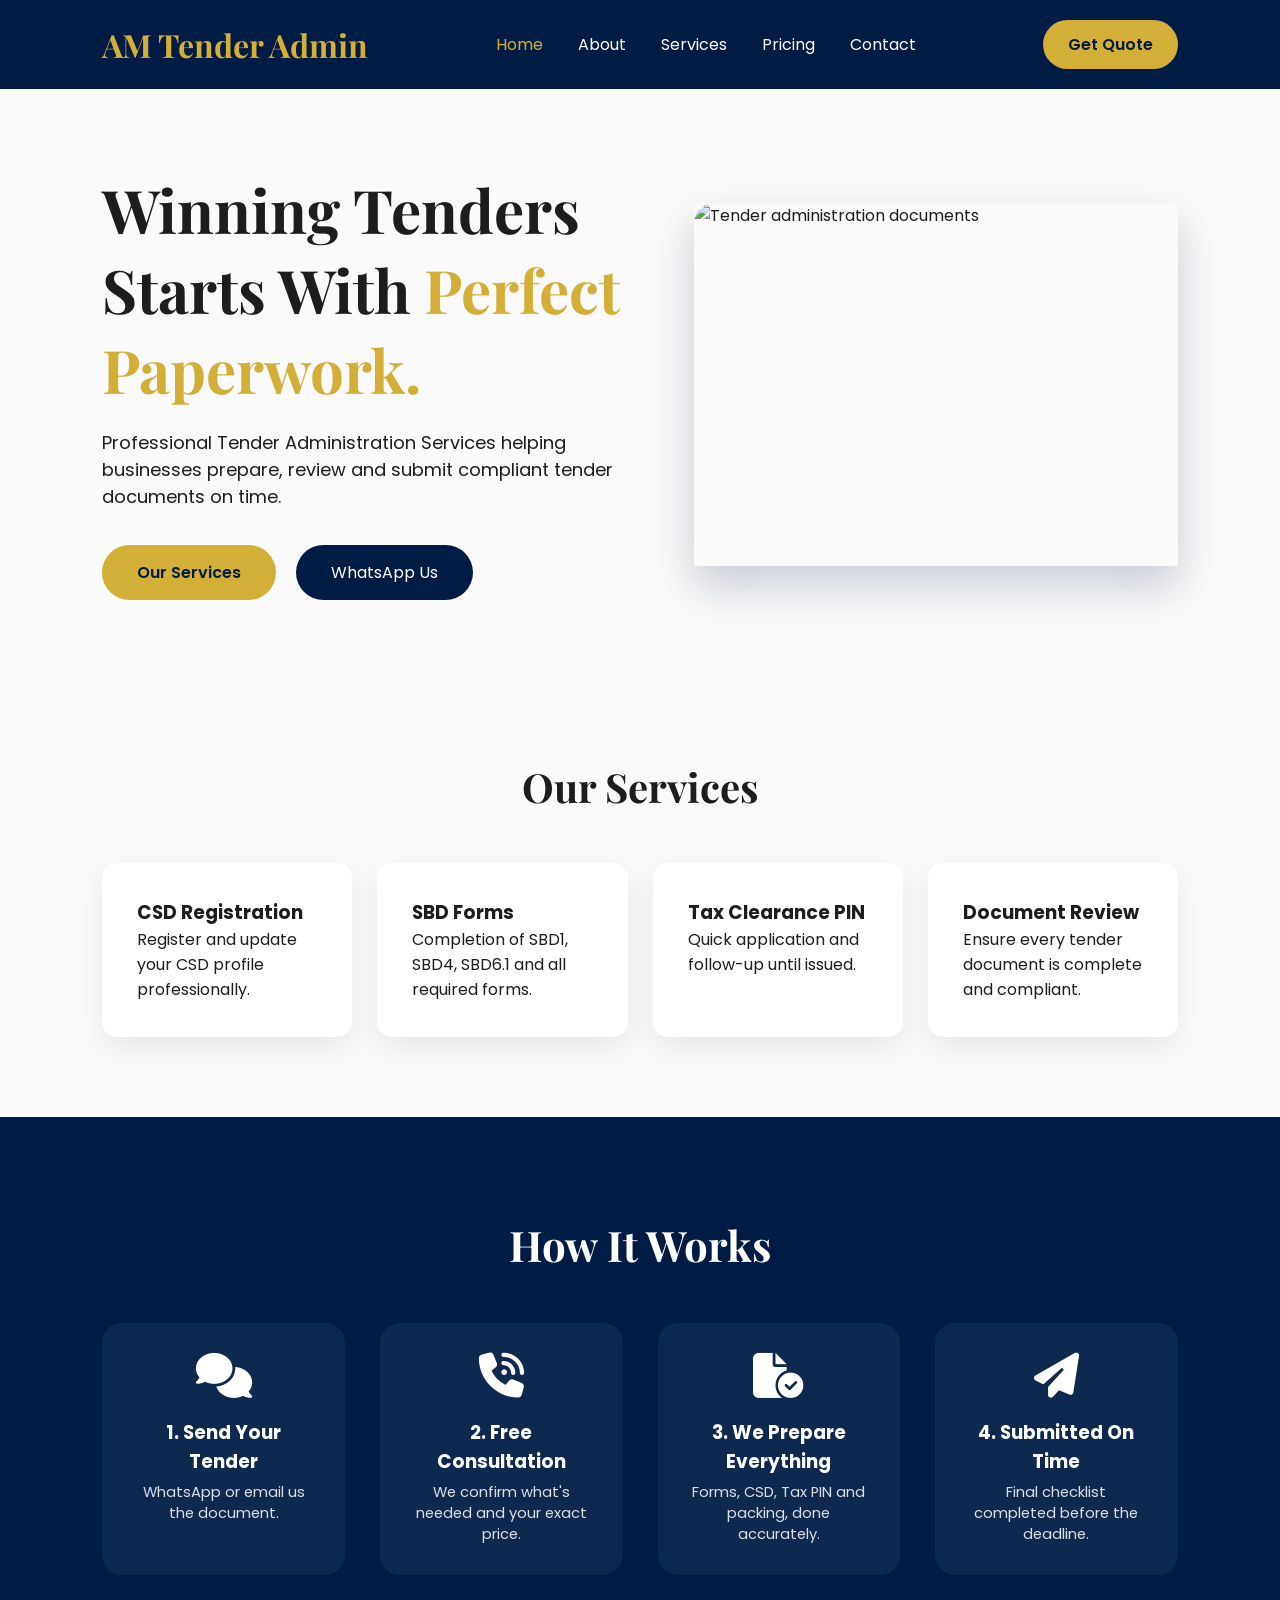
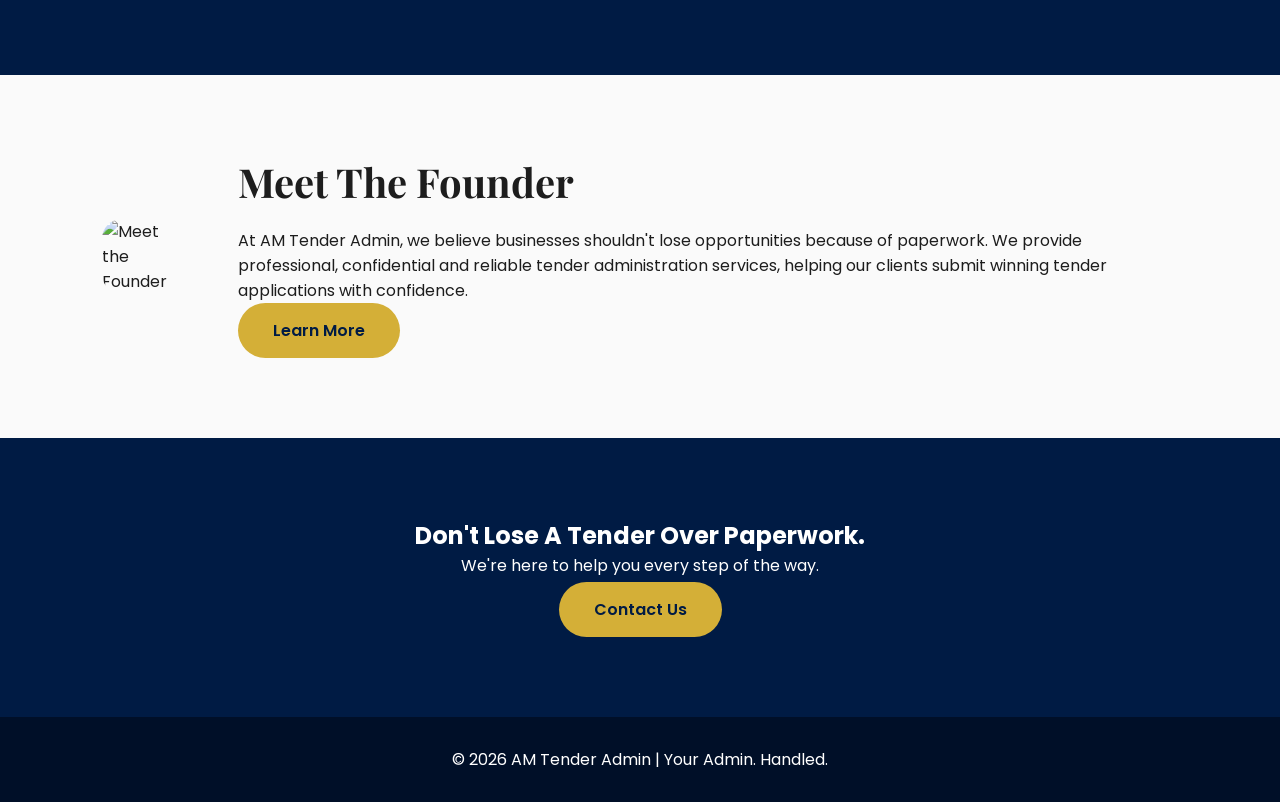
==== index.html @ c100ef35 "Add project files." ====
<!DOCTYPE html>
<html lang="en">
<head>

    <meta charset="UTF-8">
    <meta name="viewport" content="width=device-width, initial-scale=1.0">

    <title>AM Tender Admin</title>

    <meta name="description" content="Professional tender administration in South Africa: CSD registration, SBD forms, Tax Clearance PIN, document review and full tender submission.">
    <meta property="og:title" content="AM Tender Admin">
    <meta property="og:description" content="Professional tender administration in South Africa: CSD registration, SBD forms, Tax Clearance PIN, document review and full tender submission.">
    <meta property="og:type" content="website">
    <link rel="icon" href="data:image/svg+xml,%3Csvg xmlns=%27http://www.w3.org/2000/svg%27 viewBox=%270 0 64 64%27%3E%3Crect width=%2764%27 height=%2764%27 rx=%2712%27 fill=%27%2305142d%27/%3E%3Ctext x=%2732%27 y=%2742%27 font-size=%2726%27 font-family=%27Arial%27 font-weight=%27700%27 fill=%27white%27 text-anchor=%27middle%27%3EAM%3C/text%3E%3C/svg%3E">
    <link rel="preconnect" href="https://fonts.googleapis.com">
    <link rel="preconnect" href="https://fonts.gstatic.com" crossorigin>
    <link rel="stylesheet" href="css/style.css">
    <link rel="stylesheet" href="css/improvements.css">

    <link href="https://fonts.googleapis.com/css2?family=Playfair+Display:wght@600;700&family=Poppins:wght@300;400;500;600&display=swap" rel="stylesheet">

    <style>
        .image-slideshow {
            position: relative;
            width: 100%;
            height: 100%;
            min-height: 280px;
            overflow: hidden;
            border-radius: inherit;
        }

            .image-slideshow img {
                position: absolute;
                inset: 0;
                width: 100%;
                height: 100%;
                object-fit: cover;
                object-position: center;
                opacity: 0;
                transition: opacity 1s ease-in-out;
            }

                .image-slideshow img.active {
                    opacity: 1;
                }

        @media (prefers-reduced-motion: reduce) {
            .image-slideshow img {
                transition: none;
            }
        }
    </style>

    <link rel="stylesheet" href="https://cdnjs.cloudflare.com/ajax/libs/font-awesome/6.6.0/css/all.min.css">
</head>

<body>

    <a class="skip-link" href="#main">Skip to content</a>
    <header>

        <nav aria-label="Main navigation">

            <h2 class="logo">AM Tender Admin</h2>
            <button type="button" class="nav-toggle" aria-label="Toggle menu" aria-expanded="false">&#9776;</button>

            <ul>

                <li><a href="index.html" class="active" aria-current="page">Home</a></li>
                <li><a href="about.html">About</a></li>
                <li><a href="services.html">Services</a></li>
                <li><a href="pricing.html">Pricing</a></li>
                <li><a href="contact.html">Contact</a></li>

            </ul>

            <a href="contact.html" class="btn">Get Quote</a>

        </nav>

    </header>
    <main id="main">

        <section class="hero">

            <div class="hero-text">

                <h1>
                    Winning Tenders Starts With
                    <span>Perfect Paperwork.</span>
                </h1>

                <p>

                    Professional Tender Administration Services helping businesses prepare, review and submit compliant tender documents on time.

                </p>

                <div class="buttons">

                    <a href="services.html" class="primary-btn">Our Services</a>

                    <a href="https://wa.me/27679351126" target="_blank" rel="noopener" class="secondary-btn">WhatsApp Us</a>

                </div>

            </div>

            <div class="hero-image">

                <div class="image-slideshow" aria-label="Tender administration image slideshow">

                    <img src="photos/image%208.jpeg" alt="Tender administration documents" class="active" aria-current="page">
                    <img src="photos/image%209.jpeg" alt="Business owners reviewing tender documents" loading="lazy" decoding="async">
                    <img src="photos/image%2010.jpeg" alt="Tender documentation requirements" loading="lazy" decoding="async">
                    <img src="photos/image%2011.jpeg" alt="Organising tender paperwork" loading="lazy" decoding="async">
                    <img src="photos/image%204.jpeg" alt="Business documents being reviewed" loading="lazy" decoding="async">
                    <img src="photos/image%206.jpeg" alt="Digital document compliance checklist" loading="lazy" decoding="async">
                    <img src="photos/image%207%281%29.jpeg" alt="Tender paperwork on a desk" loading="lazy" decoding="async">

                </div>

            </div>

        </section>

        <section class="services">

            <h2>Our Services</h2>

            <div class="cards">

                <div class="card">

                    <h3>CSD Registration</h3>

                    <p>Register and update your CSD profile professionally.</p>

                </div>

                <div class="card">

                    <h3>SBD Forms</h3>

                    <p>Completion of SBD1, SBD4, SBD6.1 and all required forms.</p>

                </div>

                <div class="card">

                    <h3>Tax Clearance PIN</h3>

                    <p>Quick application and follow-up until issued.</p>

                </div>

                <div class="card">

                    <h3>Document Review</h3>

                    <p>Ensure every tender document is complete and compliant.</p>

                </div>

            </div>

        </section>

        <section class="why">
            <h2>How It Works</h2>
            <div class="why-grid">
                <div><i class="fas fa-comments"></i><h3>1. Send Your Tender</h3><p>WhatsApp or email us the document.</p></div>
                <div><i class="fas fa-phone-volume"></i><h3>2. Free Consultation</h3><p>We confirm what's needed and your exact price.</p></div>
                <div><i class="fas fa-file-circle-check"></i><h3>3. We Prepare Everything</h3><p>Forms, CSD, Tax PIN and packing, done accurately.</p></div>
                <div><i class="fas fa-paper-plane"></i><h3>4. Submitted On Time</h3><p>Final checklist completed before the deadline.</p></div>
            </div>
        </section>

        <section class="about">

            <div class="about-image">

                <img src="photos/Meet%20the%20founder.jpeg" alt="Meet the Founder" loading="lazy" decoding="async">

            </div>

            <div class="about-text">

                <h2>Meet The Founder</h2>

                <p>

                    At AM Tender Admin, we believe businesses shouldn't lose opportunities because of paperwork.

                    We provide professional, confidential and reliable tender administration services, helping our clients submit winning tender applications with confidence.

                </p>

                <a href="about.html" class="primary-btn">Learn More</a>

            </div>

        </section>

        <section class="cta">

            <h2>Don't Lose A Tender Over Paperwork.</h2>

            <p>

                We're here to help you every step of the way.

            </p>

            <a href="contact.html" class="primary-btn">Contact Us</a>

        </section>

    </main>
    <footer>

        <p>

            © 2026 AM Tender Admin | Your Admin. Handled.

        </p>

    </footer>

    <script src="js/script.js"></script>

    <script>
        document.querySelectorAll(".image-slideshow").forEach(function (slideshow) {
            const slides = slideshow.querySelectorAll("img");
            let currentSlide = 0;

            if (slides.length > 1) {
                setInterval(function () {
                    slides[currentSlide].classList.remove("active");

                    currentSlide = (currentSlide + 1) % slides.length;

                    slides[currentSlide].classList.add("active");
                }, 4000);
            }
        });
    </script>

    <div id="cursor-logo">AM</div>

</body>
</html>
---- css/style.css ----
*{
    margin:0;
    padding:0;
    box-sizing:border-box;
}

body{

    font-family:Poppins,sans-serif;
    background:#fafafa;
    color:#1d1d1d;

}

header{

    background:#001B44;
    padding:20px 8%;

}

nav{

display:flex;
justify-content:space-between;
align-items:center;

}

.logo{

font-family:"Playfair Display",serif;
color:#D4AF37;
font-size:32px;

}

nav ul{

display:flex;
gap:35px;
list-style:none;

}

nav a{

text-decoration:none;
color:white;

}

.btn{

background:#D4AF37;
padding:12px 25px;
border-radius:30px;
color:white;

}

.hero{

display:flex;
align-items:center;
justify-content:space-between;

padding:80px 8%;

}

.hero-text{

width:50%;

}

.hero h1{

font-size:60px;
font-family:"Playfair Display",serif;
margin-bottom:20px;

}

.hero span{

color:#D4AF37;

}

.hero p{

font-size:18px;
margin-bottom:35px;

}

.hero-image{

width:45%;

}

.hero-image img{

width:100%;
border-radius:20px;

}

.buttons{

display:flex;
gap:20px;

}

.primary-btn{

background:#D4AF37;
padding:15px 35px;
text-decoration:none;
border-radius:30px;
color:white;

}

.secondary-btn{

background:#001B44;
padding:15px 35px;
text-decoration:none;
border-radius:30px;
color:white;

}

.services{

padding:80px 8%;

}

.services h2{

text-align:center;
font-size:40px;
margin-bottom:50px;
font-family:"Playfair Display",serif;

}

.cards{

display:grid;
grid-template-columns:repeat(4,1fr);
gap:25px;

}

.card{

background:white;
padding:35px;
border-radius:15px;
box-shadow:0 10px 30px rgba(0,0,0,.08);
transition:.3s;

}

.card:hover{

transform:translateY(-10px);

}

.about{

display:flex;
padding:80px 8%;
align-items:center;
gap:60px;

}

.about-image img{

width:350px;
border-radius:20px;

}

.about-text h2{

font-size:40px;
margin-bottom:20px;
font-family:"Playfair Display",serif;

}

.cta{

background:#001B44;
color:white;
text-align:center;
padding:80px;

}

footer{

background:#000f28;
color:white;
text-align:center;
padding:30px;

}





/* Floating AM Logo */

#cursor-logo{

    position: fixed;

    left: 0;
    top: 0;

    transform: translate(-50%, -50%);

    font-family: "Playfair Display", serif;

    font-size: 55px;

    font-weight: bold;

    color: rgba(212,175,55,0.08);

    pointer-events: none;

    opacity: 0;

    transition: opacity .3s ease;

    z-index: 9999;

    user-select: none;

    letter-spacing: 2px;

}








/*for about page*/
/* ================= ABOUT HERO ================= */

.about-hero{

    height:55vh;

    background:linear-gradient(rgba(0,27,68,.75),rgba(0,27,68,.75)),
    url("../images/hero.jpg") center/cover;

    display:flex;

    justify-content:center;

    align-items:center;

    text-align:center;

    color:white;

}

.about-hero h1{

    font-size:60px;

    font-family:"Playfair Display",serif;

    margin-bottom:20px;

}

.about-hero p{

    font-size:20px;

    max-width:700px;

    margin:auto;

}

/* ================= ABOUT SECTION ================= */

.about-section{

    display:flex;

    gap:60px;

    align-items:center;

    padding:100px 8%;

}

.about-section img{

    width:400px;

    border-radius:20px;

    box-shadow:0 20px 40px rgba(0,0,0,.15);

}

.about-content h2{

    font-size:42px;

    margin-bottom:25px;

    color:#001B44;

    font-family:"Playfair Display",serif;

}

.about-content p{

    line-height:1.9;

    margin-bottom:18px;

}

/* ================= MISSION ================= */

.mission-section{

    display:grid;

    grid-template-columns:repeat(2,1fr);

    gap:30px;

    padding:80px 8%;

    background:#f8f8f8;

}

.mission-card{

    background:white;

    padding:40px;

    border-radius:20px;

    box-shadow:0 15px 30px rgba(0,0,0,.08);

}

.mission-card h2{

    color:#D4AF37;

    margin-bottom:15px;

}

/* ================= VALUES ================= */

.values{

    padding:90px 8%;

    text-align:center;

}

.values h2{

    margin-bottom:50px;

    font-size:40px;

}

.value-grid{

    display:grid;

    grid-template-columns:repeat(4,1fr);

    gap:25px;

}

.value-box{

    padding:35px;

    background:white;

    border-radius:15px;

    box-shadow:0 10px 30px rgba(0,0,0,.08);

    transition:.4s;

}

.value-box:hover{

    transform:translateY(-10px);

}

/* ================= WHY US ================= */

.why-us{

    background:#001B44;

    color:white;

    padding:100px 8%;

    text-align:center;

}

.reasons{

    display:grid;

    grid-template-columns:repeat(2,1fr);

    gap:20px;

    margin-top:40px;

}

.reason{

    background:rgba(255,255,255,.08);

    padding:25px;

    border-radius:12px;

}

/* ================= STATS ================= */

.stats{

    display:flex;

    justify-content:space-around;

    padding:90px 8%;

    background:#D4AF37;

    color:white;

    text-align:center;

}

.stat h2{

    font-size:55px;

}

/* ================= CTA ================= */

.about-cta{

    padding:100px 8%;

    text-align:center;

}

.about-cta h2{

    font-size:42px;

    margin-bottom:20px;

}

.about-cta p{

    margin-bottom:40px;

    font-size:18px;

}

/* ================= RESPONSIVE ================= */

@media(max-width:900px){

.about-section{

flex-direction:column;

text-align:center;

}

.value-grid{

grid-template-columns:1fr;

}

.mission-section{

grid-template-columns:1fr;

}

.reasons{

grid-template-columns:1fr;

}

.stats{

flex-direction:column;

gap:40px;

}

.about-section img{

width:100%;

max-width:400px;

}

}







/*for services page*/
/*================ SERVICES PAGE ================*/

.service-banner{

height:45vh;

display:flex;

flex-direction:column;

justify-content:center;

align-items:center;

text-align:center;

background:linear-gradient(rgba(0,27,68,.85),rgba(0,27,68,.85)),url("../images/hero.jpg");

background-size:cover;

background-position:center;

color:white;

padding:20px;

}

.service-banner h1{

font-size:58px;

font-family:"Playfair Display",serif;

margin-bottom:20px;

}

.service-banner p{

font-size:20px;

max-width:700px;

}

.services-container{

padding:100px 8%;

display:grid;

grid-template-columns:repeat(auto-fit,minmax(320px,1fr));

gap:35px;

}

.service-card{

position:relative;

background:white;

padding:45px;

border-radius:20px;

overflow:hidden;

transition:.4s;

box-shadow:0 15px 35px rgba(0,0,0,.08);

}

.service-card::before{

content:"";

position:absolute;

top:0;

left:-100%;

width:100%;

height:5px;

background:#D4AF37;

transition:.5s;

}

.service-card:hover::before{

left:0;

}

.service-card:hover{

transform:translateY(-15px);

box-shadow:0 25px 50px rgba(0,0,0,.15);

}

.icon{

width:90px;

height:90px;

background:#001B44;

border-radius:50%;

display:flex;

justify-content:center;

align-items:center;

margin-bottom:25px;

transition:.4s;

}

.icon i{

font-size:35px;

color:#D4AF37;

}

.service-card:hover .icon{

transform:scale(1.15) rotate(8deg);

background:#D4AF37;

}

.service-card:hover .icon i{

color:white;

}

.service-card h2{

font-family:"Playfair Display",serif;

margin-bottom:20px;

font-size:30px;

color:#001B44;

}

.service-card p{

line-height:1.8;

margin-bottom:30px;

}

.service-card a{

display:inline-block;

padding:12px 28px;

background:#001B44;

color:white;

text-decoration:none;

border-radius:30px;

transition:.3s;

}

.service-card a:hover{

background:#D4AF37;

}

.why{

background:#001B44;

padding:100px 8%;

text-align:center;

color:white;

}

.why h2{

font-size:42px;

margin-bottom:50px;

font-family:"Playfair Display",serif;

}

.why-grid{

display:grid;

grid-template-columns:repeat(auto-fit,minmax(200px,1fr));

gap:35px;

}

.why-grid div{

padding:30px;

background:rgba(255,255,255,.06);

border-radius:20px;

transition:.3s;

}

.why-grid div:hover{

background:#D4AF37;

transform:translateY(-10px);

}

.why-grid i{

font-size:45px;

margin-bottom:20px;

}
---- css/improvements.css ----
/* Colour-neutral enhancements: inherits your existing palette from style.css */
html {
    scroll-behavior: smooth
}

img {
    max-width: 100%
}

.skip-link {
    position: absolute;
    left: -9999px;
    top: 0;
    z-index: 10000;
    padding: .7rem 1.1rem;
    background: #fff;
    color: #05142d;
    font-weight: 600;
    border-radius: 0 0 8px 0
}

    .skip-link:focus {
        left: 0
    }

a:focus-visible, button:focus-visible, input:focus-visible, select:focus-visible, textarea:focus-visible {
    outline: 3px solid currentColor;
    outline-offset: 3px
}

.why-grid p {
    margin-top: .4rem;
    font-size: .92rem;
    opacity: .85
}

@media (prefers-reduced-motion:reduce) {
    html {
        scroll-behavior: auto
    }

    * {
        animation-duration: .01ms !important;
        transition-duration: .01ms !important
    }
}

/* ---------- navigation ---------- */
header {
    position: sticky;
    top: 0;
    z-index: 1000
}

nav a {
    transition: color .2s ease
}

    nav ul a:hover, nav a.active {
        color: #D4AF37
    }

.nav-toggle {
    display: none;
    background: none;
    border: 1px solid #D4AF37;
    color: #D4AF37;
    font-size: 22px;
    line-height: 1;
    padding: 6px 12px;
    border-radius: 8px;
    cursor: pointer
}

/* ---------- buttons: navy text on gold for readable contrast ---------- */
.btn, .primary-btn {
    color: #001B44;
    font-weight: 600;
    display: inline-block;
    transition: transform .2s ease,box-shadow .2s ease
}

    .btn:hover, .primary-btn:hover, .secondary-btn:hover {
        transform: translateY(-2px);
        box-shadow: 0 8px 20px rgba(0,27,68,.25)
    }

.secondary-btn {
    display: inline-block;
    transition: transform .2s ease,box-shadow .2s ease
}

.service-card a:hover {
    color: #001B44
}

.why-grid div:hover, .why-grid div:hover h3, .why-grid div:hover p, .why-grid div:hover i {
    color: #001B44
}

.cta .primary-btn, .about-cta .primary-btn {
    margin-top: 4px
}

/* ---------- home hero slideshow was collapsing to a thin strip ---------- */
.image-slideshow {
    aspect-ratio: 4/3;
    min-height: 0;
    box-shadow: 0 20px 40px rgba(0,27,68,.2)
}

.hero-image img {
    border-radius: 20px
}

/* ---------- responsive (style.css had none for the main pages) ---------- */
@media(max-width:900px) {
    nav {
        flex-wrap: wrap;
        gap: 14px
    }

    .nav-toggle {
        display: block
    }

    nav ul {
        display: none;
        width: 100%;
        flex-direction: column;
        gap: 0;
        order: 3
    }

    nav.open ul {
        display: flex
    }

    nav ul a {
        display: block;
        padding: 12px 0;
        border-top: 1px solid rgba(255,255,255,.12)
    }

    nav > .btn {
        display: none;
        order: 4
    }

    nav.open > .btn {
        display: inline-block
    }

    .hero {
        flex-direction: column;
        padding: 50px 6%;
        gap: 40px;
        text-align: center
    }

    .hero-text, .hero-image {
        width: 100%
    }

    .hero h1 {
        font-size: 40px
    }

    .buttons {
        justify-content: center;
        flex-wrap: wrap
    }

    .cards {
        grid-template-columns: repeat(2,1fr)
    }

    .about {
        flex-direction: column;
        text-align: center;
        gap: 30px
    }

    .about-image img {
        width: 100%;
        max-width: 350px
    }

    .services, .about {
        padding: 60px 6%
    }
}

@media(max-width:600px) {
    header {
        padding: 16px 6%
    }

    .logo {
        font-size: 24px
    }

    .cards {
        grid-template-columns: 1fr
    }

    .hero h1 {
        font-size: 32px
    }

    .cta {
        padding: 60px 6%
    }

    .services h2, .about-text h2, .about-cta h2, .why h2, .values h2 {
        font-size: 28px
    }

    .service-banner h1, .about-hero h1 {
        font-size: 32px
    }

    .service-banner p, .about-hero p {
        font-size: 16px
    }

    .service-card {
        padding: 32px
    }

    .services-container, .why, .about-cta, .why-us, .values {
        padding-left: 6%;
        padding-right: 6%
    }

    .stat h2 {
        font-size: 44px
    }
}

/* ---------- picture slideshow behind inner-page banners (same as About) ---------- */
.service-banner {
    position: relative;
    overflow: hidden;
    isolation: isolate
}

    .service-banner .about-slideshow {
        position: absolute;
        inset: 0;
        z-index: -2;
        overflow: hidden
    }

        .service-banner .about-slideshow img {
            position: absolute;
            inset: 0;
            width: 100%;
            height: 100%;
            object-fit: cover;
            object-position: center;
            opacity: 0;
            transition: opacity 1s ease-in-out
        }

            .service-banner .about-slideshow img.active {
                opacity: 1
            }

    .service-banner::before {
        content: "";
        position: absolute;
        inset: 0;
        z-index: -1;
        background: rgba(5,20,45,.58);
        pointer-events: none
    }

    .service-banner h1, .service-banner p {
        position: relative;
        z-index: 1
    }
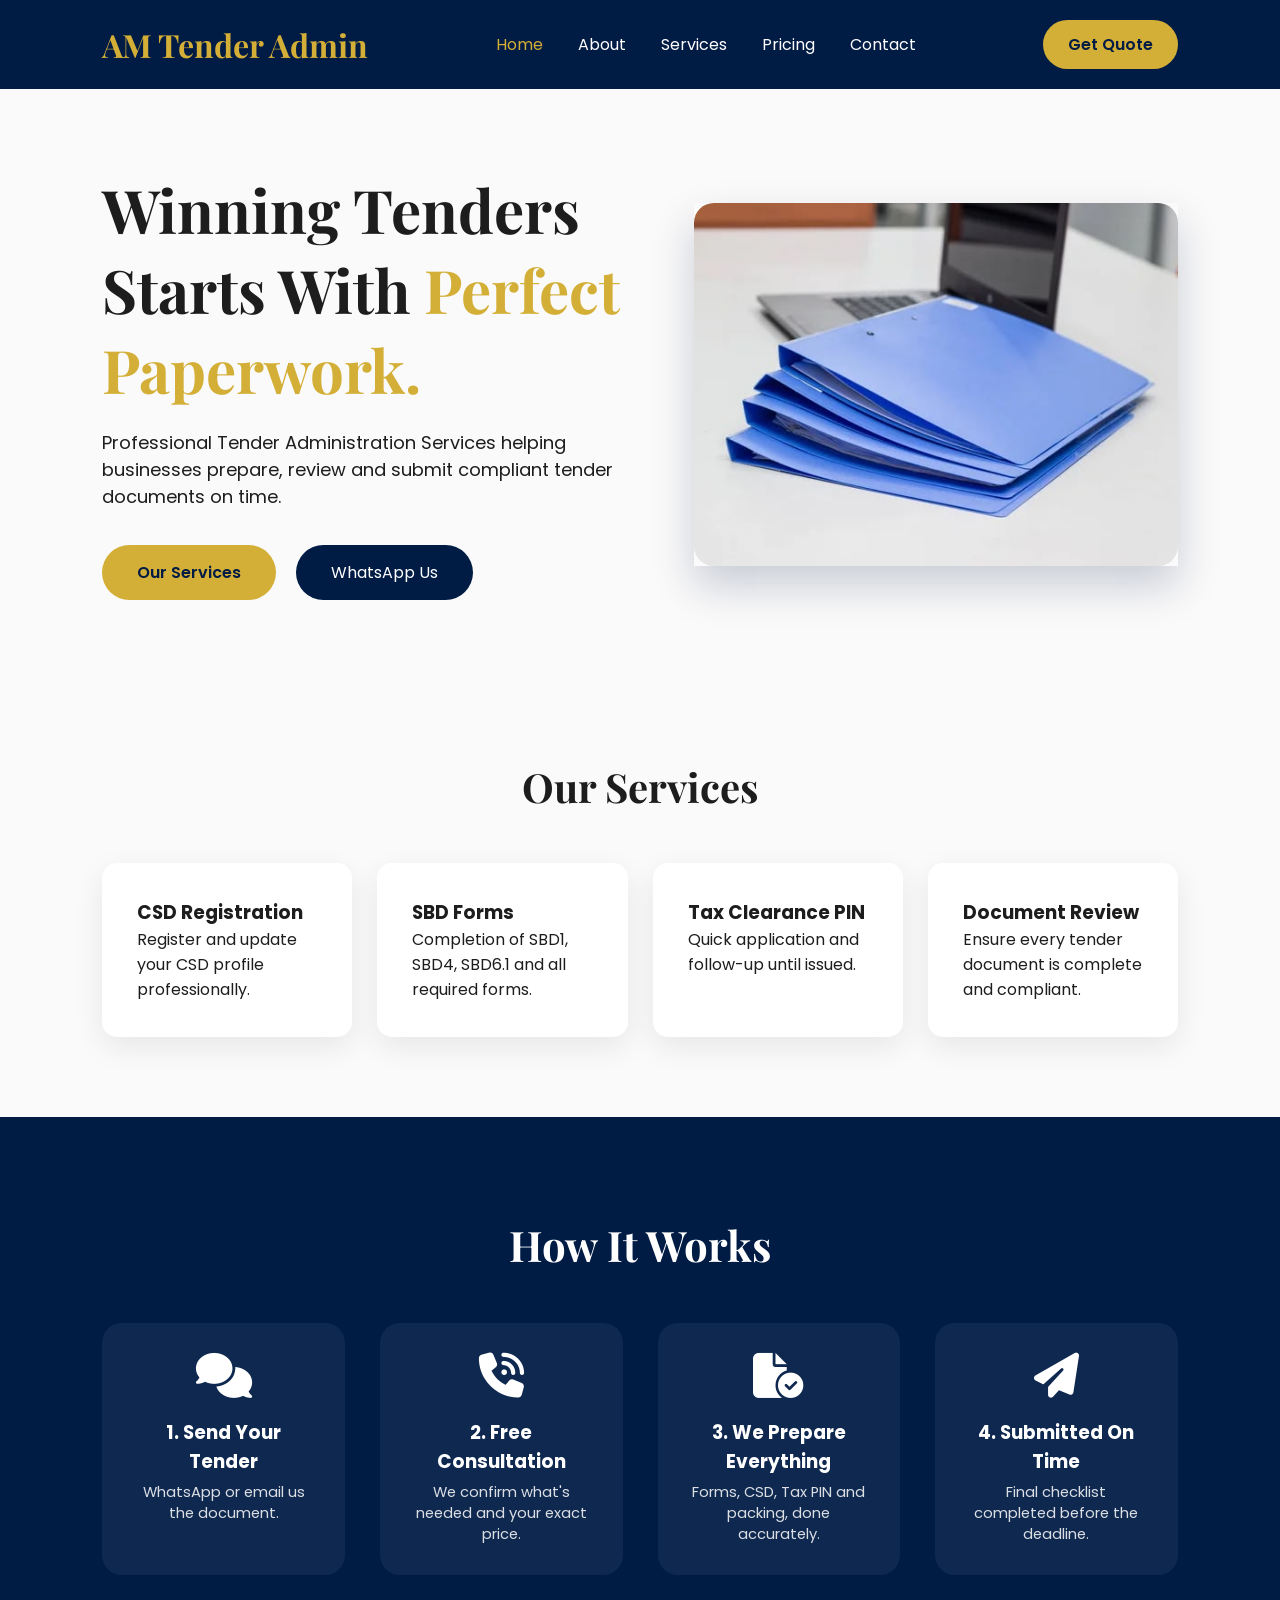
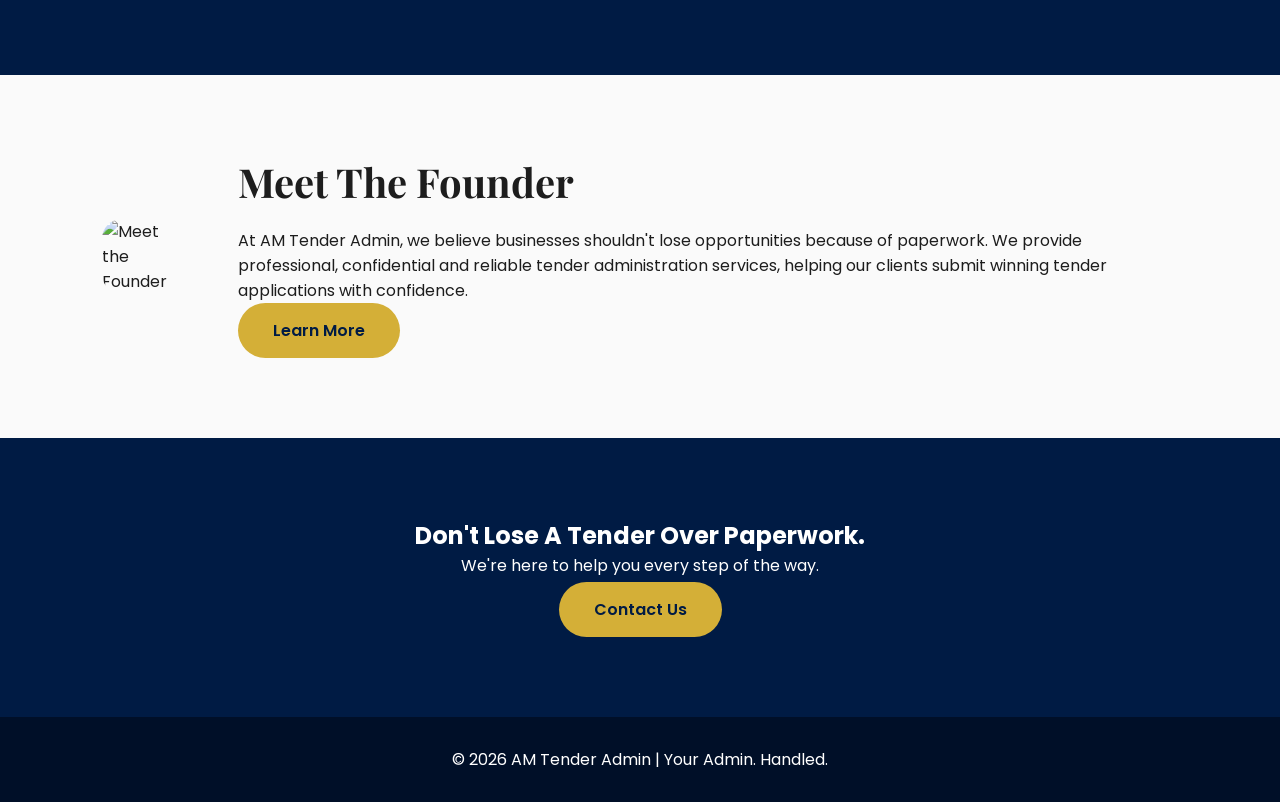
==== commit 38f3dae8: "Update index.html" ====
--- a/index.html
+++ b/index.html
@@ -110,13 +110,13 @@
 
                 <div class="image-slideshow" aria-label="Tender administration image slideshow">
 
-                    <img src="photos/image%208.jpeg" alt="Tender administration documents" class="active" aria-current="page">
-                    <img src="photos/image%209.jpeg" alt="Business owners reviewing tender documents" loading="lazy" decoding="async">
-                    <img src="photos/image%2010.jpeg" alt="Tender documentation requirements" loading="lazy" decoding="async">
-                    <img src="photos/image%2011.jpeg" alt="Organising tender paperwork" loading="lazy" decoding="async">
-                    <img src="photos/image%204.jpeg" alt="Business documents being reviewed" loading="lazy" decoding="async">
-                    <img src="photos/image%206.jpeg" alt="Digital document compliance checklist" loading="lazy" decoding="async">
-                    <img src="photos/image%207%281%29.jpeg" alt="Tender paperwork on a desk" loading="lazy" decoding="async">
+                    <img src="Photos/image%208.jpeg" alt="Tender administration documents" class="active" aria-current="page">
+                    <img src="Photos/image%209.jpeg" alt="Business owners reviewing tender documents" loading="lazy" decoding="async">
+                    <img src="Photos/image%2010.jpeg" alt="Tender documentation requirements" loading="lazy" decoding="async">
+                    <img src="Photos/image%2011.jpeg" alt="Organising tender paperwork" loading="lazy" decoding="async">
+                    <img src="Photos/image%204.jpeg" alt="Business documents being reviewed" loading="lazy" decoding="async">
+                    <img src="Photos/image%206.jpeg" alt="Digital document compliance checklist" loading="lazy" decoding="async">
+                    <img src="Photos/image%207%281%29.jpeg" alt="Tender paperwork on a desk" loading="lazy" decoding="async">
 
                 </div>
 
@@ -249,4 +249,4 @@
     <div id="cursor-logo">AM</div>
 
 </body>
-</html>+</html>
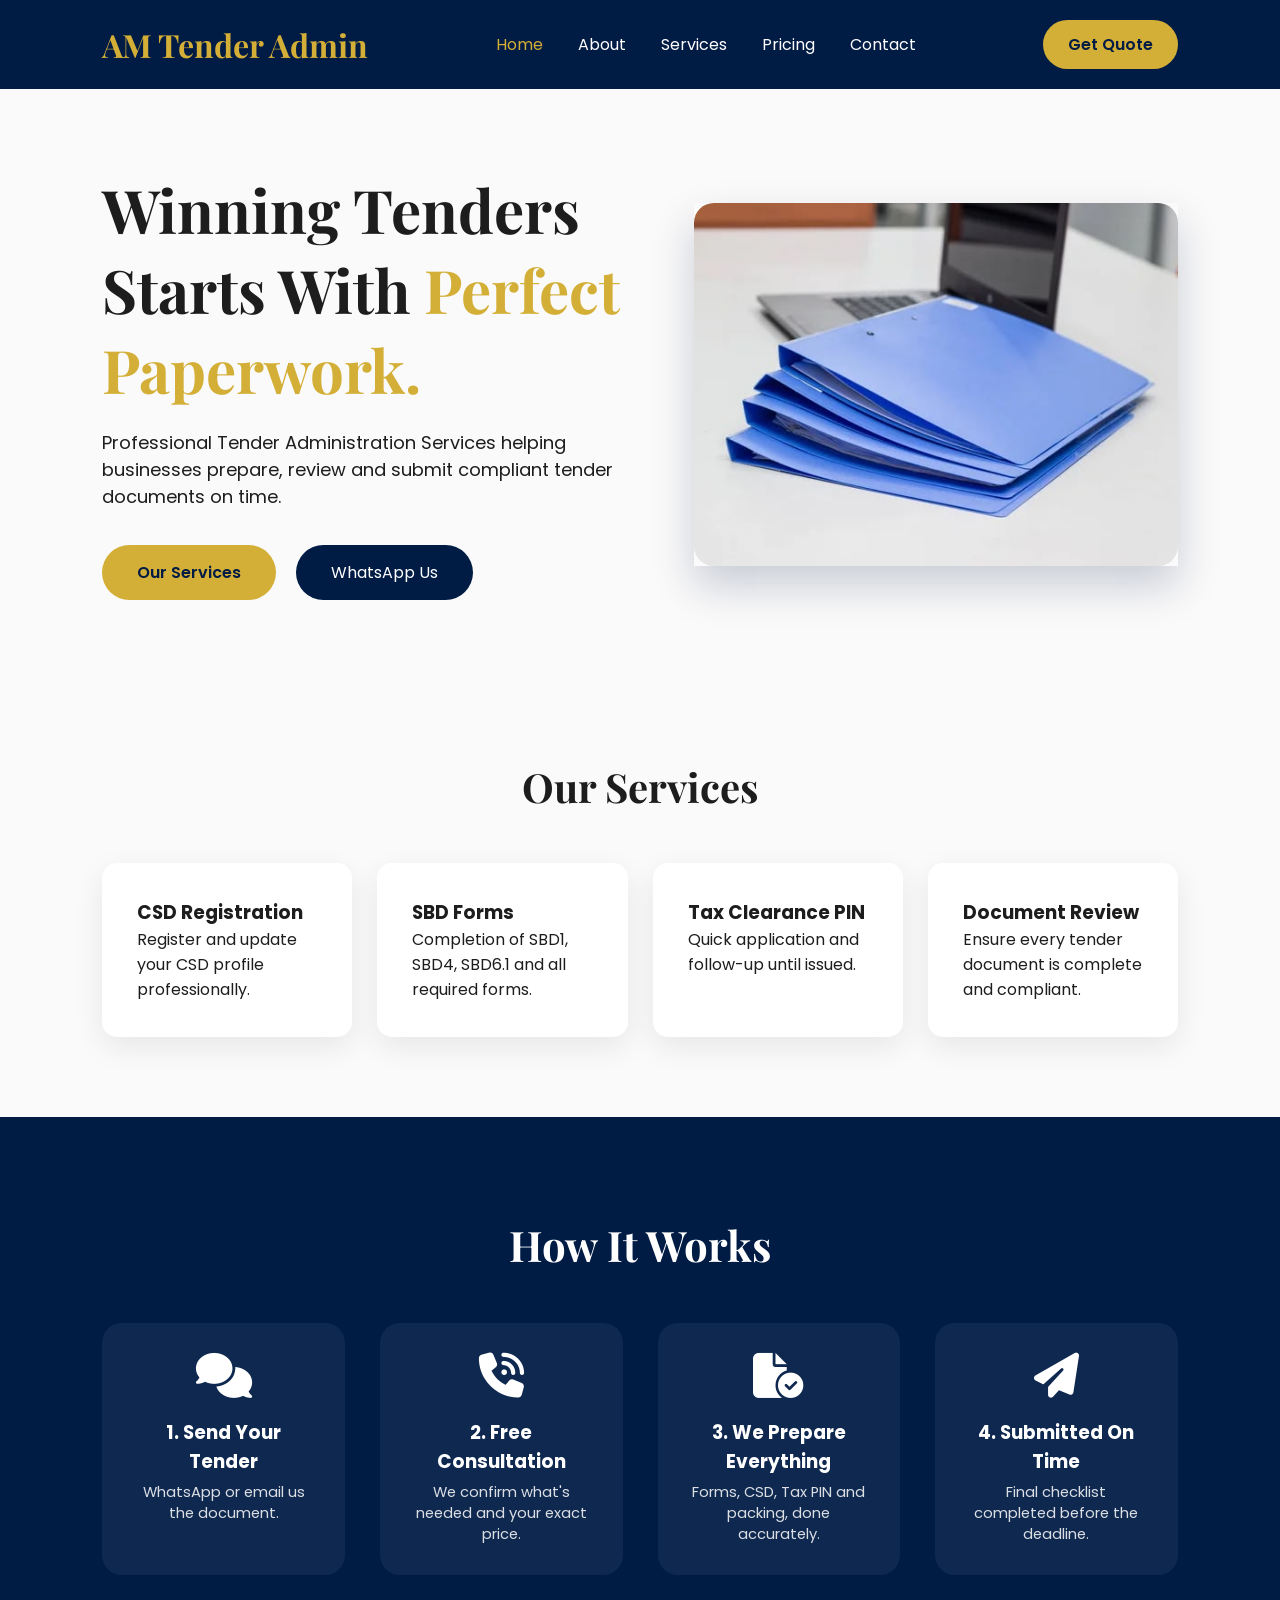
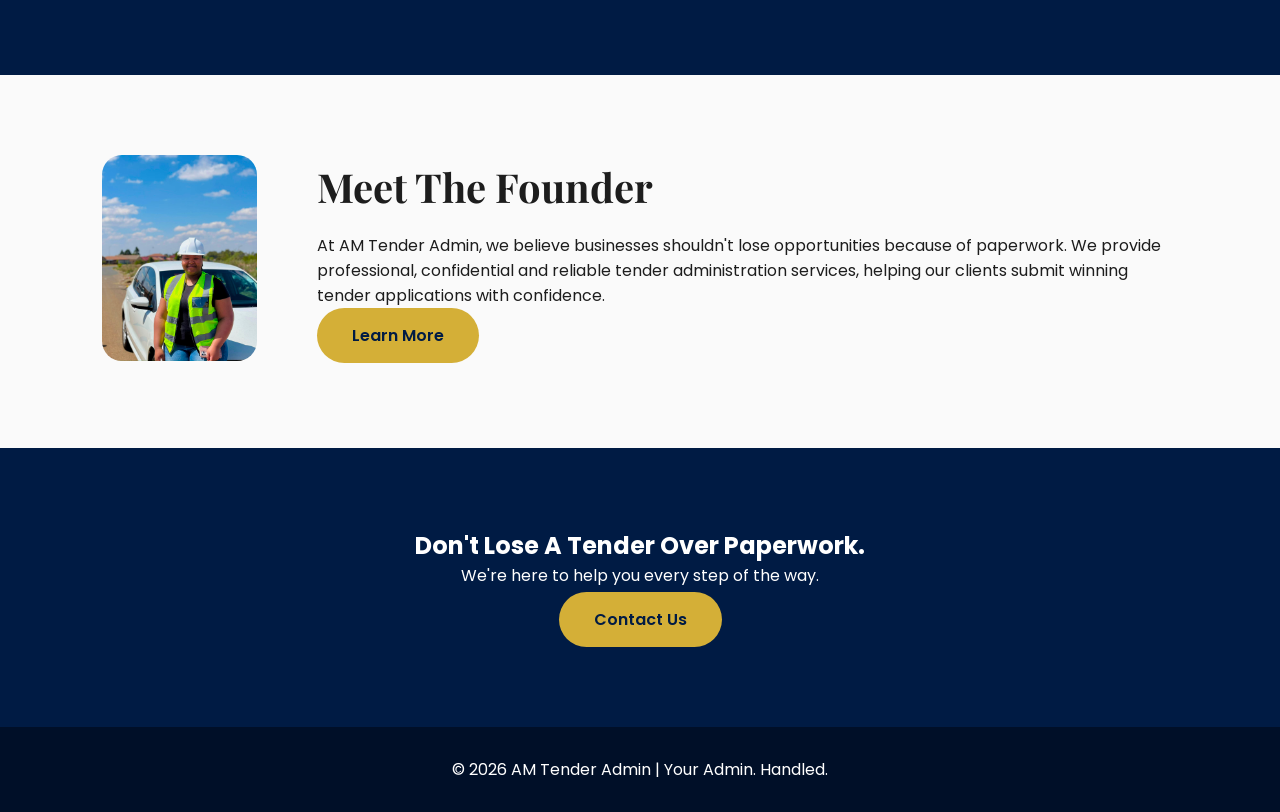
==== commit 360358b8: "Update index.html" ====
--- a/index.html
+++ b/index.html
@@ -180,7 +180,7 @@
 
             <div class="about-image">
 
-                <img src="photos/Meet%20the%20founder.jpeg" alt="Meet the Founder" loading="lazy" decoding="async">
+                <img src="Photos/Meet%20the%20founder.jpeg" alt="Meet the Founder" loading="lazy" decoding="async">
 
             </div>
 
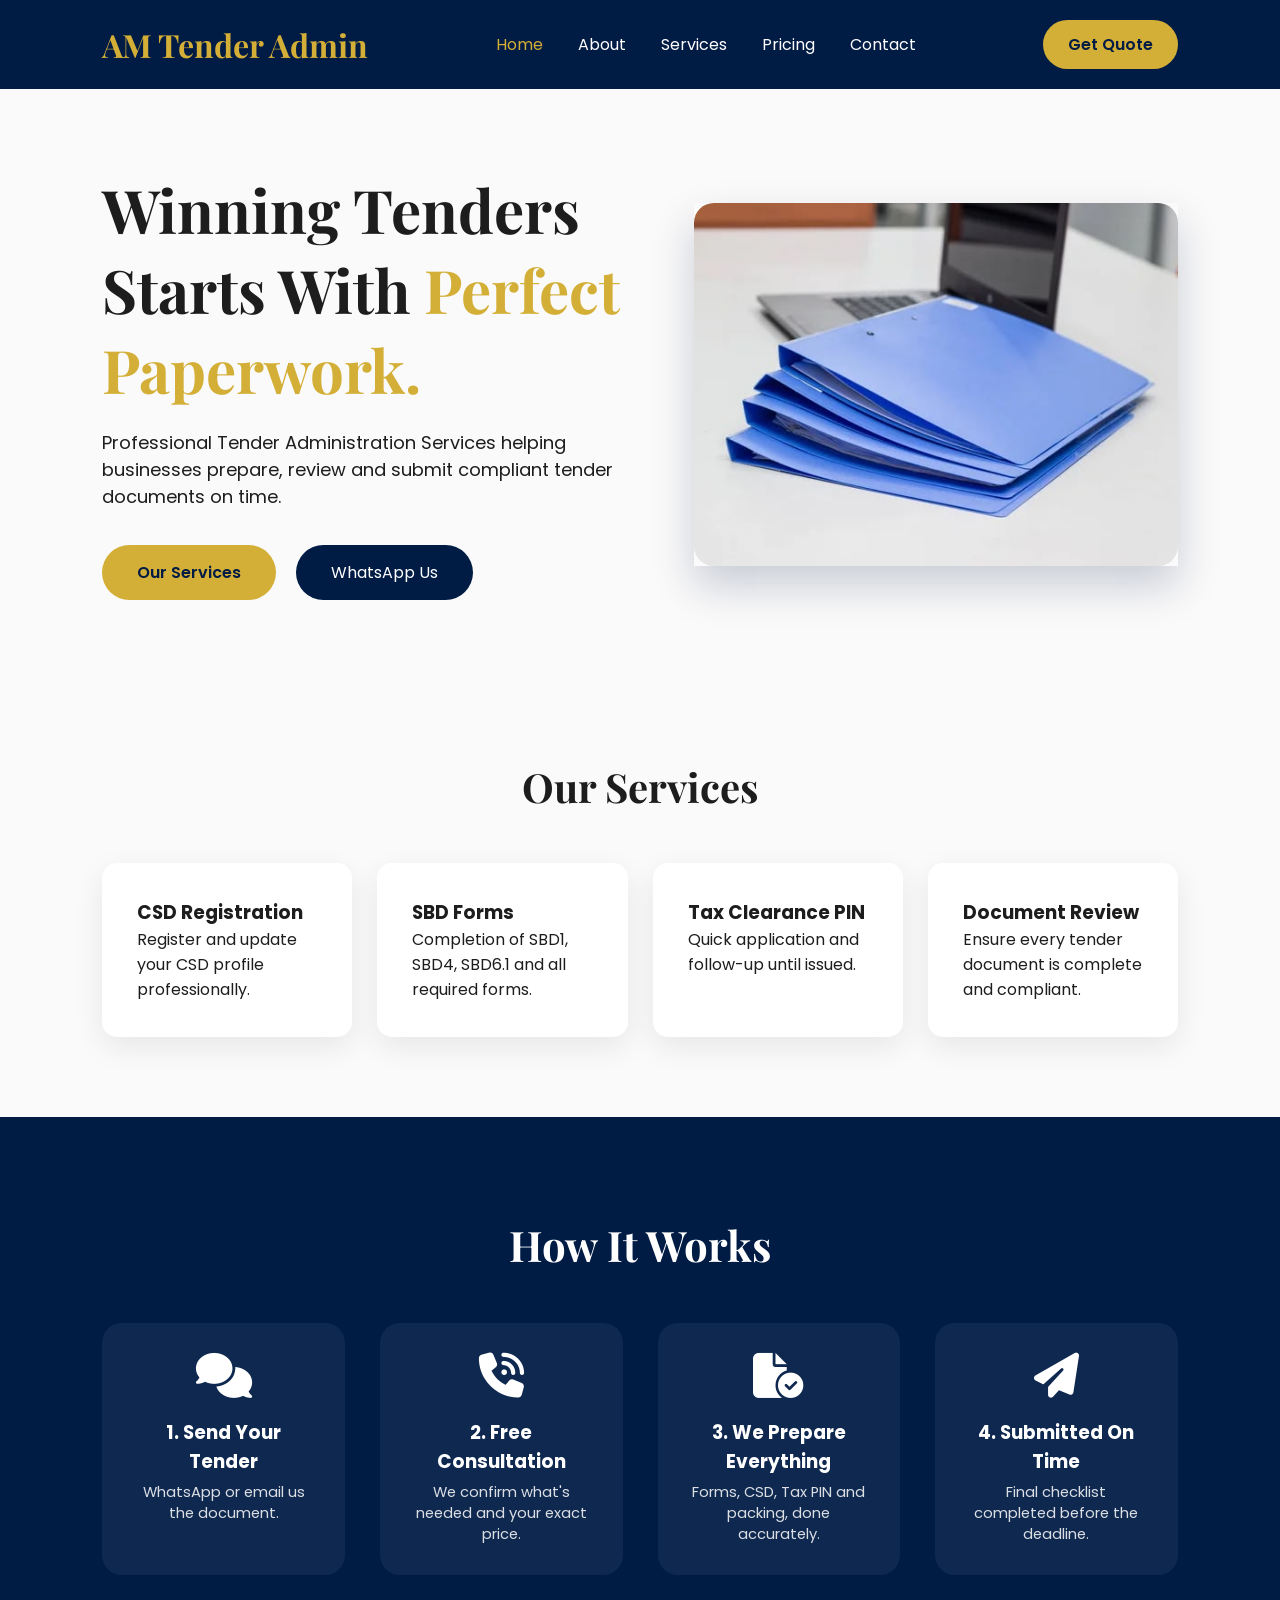
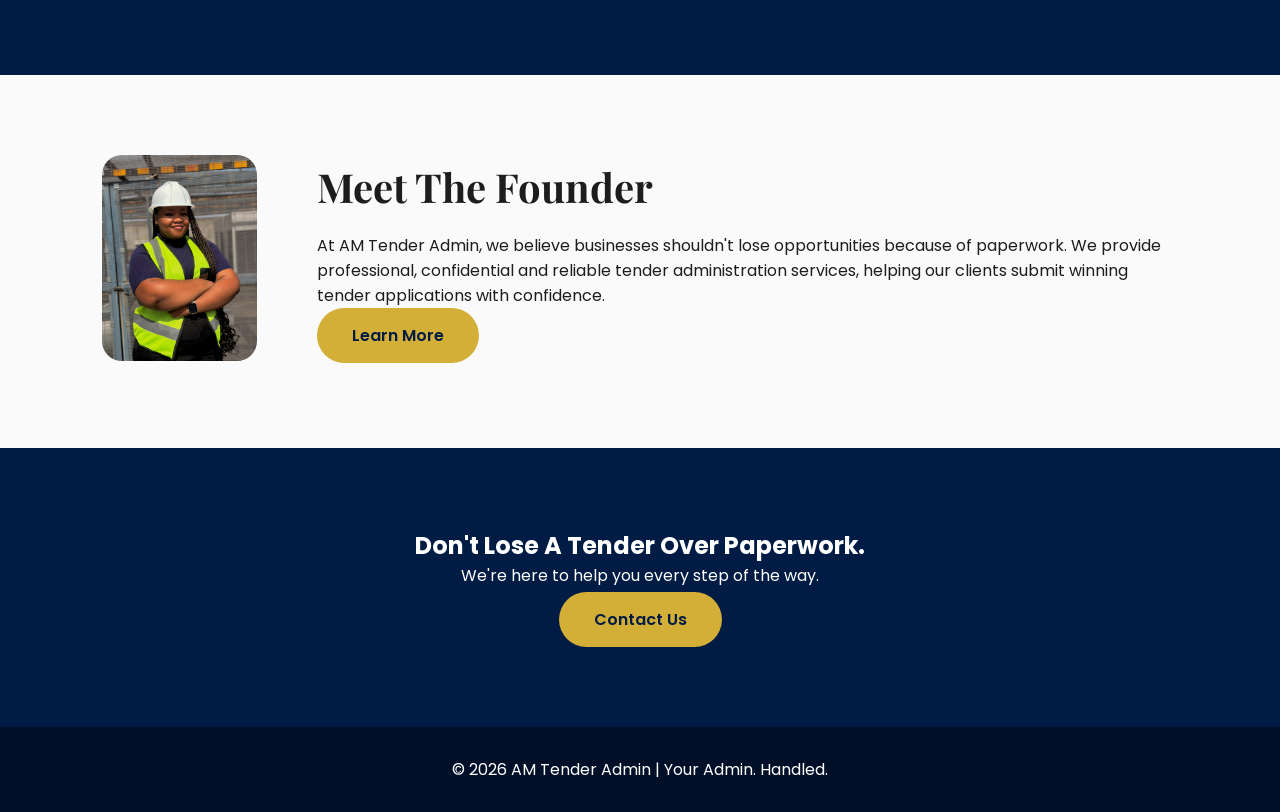
==== commit a839aced: "Update index.html" ====
--- a/index.html
+++ b/index.html
@@ -180,7 +180,7 @@
 
             <div class="about-image">
 
-                <img src="Photos/Meet%20the%20founder.jpeg" alt="Meet the Founder" loading="lazy" decoding="async">
+                <img src="Photos/Amahle.jpeg" alt="Meet the Founder" loading="lazy" decoding="async">
 
             </div>
 
